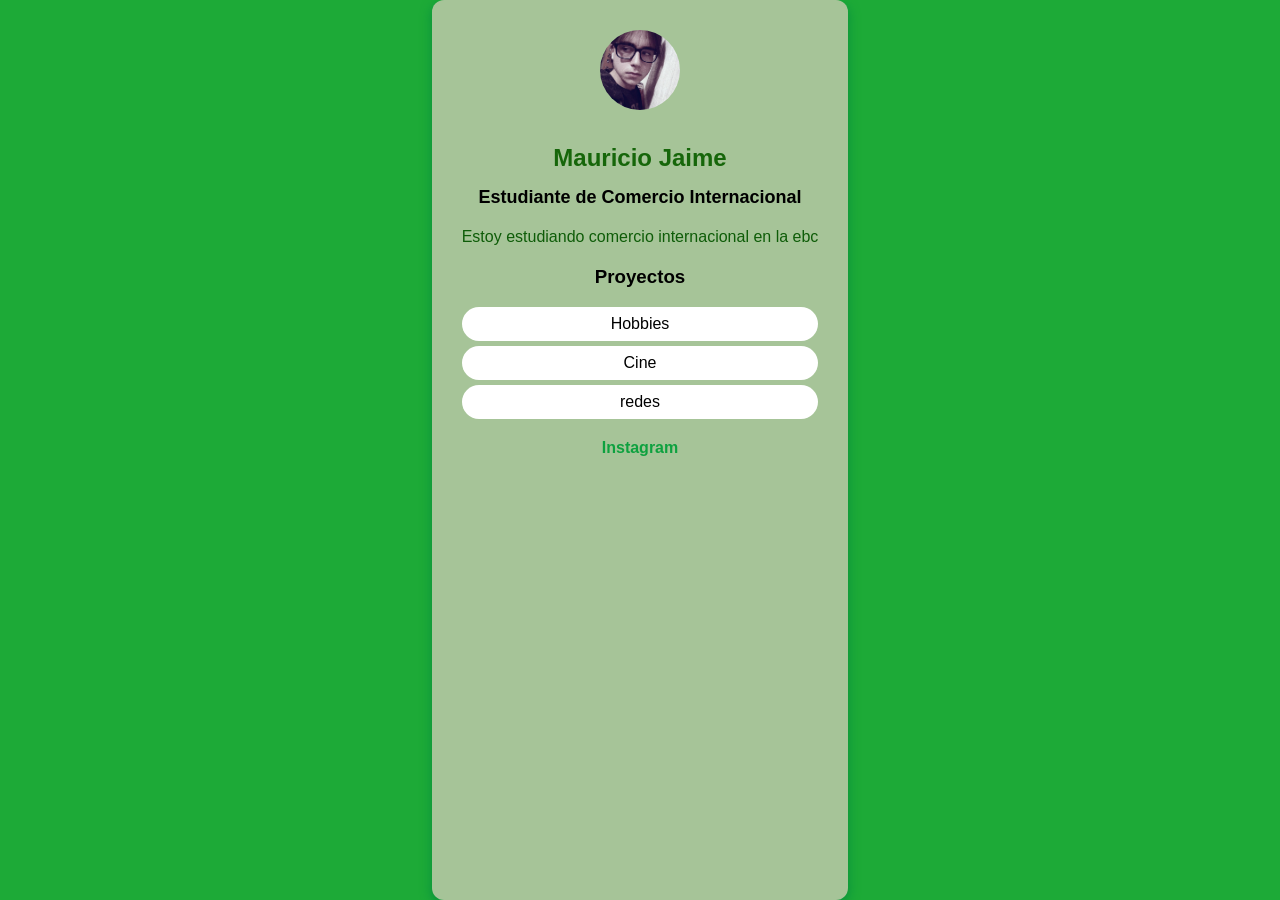
==== E1-mauriciojaime/index.HTML @ cc3342d2 "Add files via upload" ====
<!--En el html voy a darle estructura
a una aplicación de mi perfil profesional-->

<!--doctype esta etiqueta indica el tipo de documento-->

<!DOCTYPE html>
<!--html es para iniciar el documento-->
<html>
    <!--head es donde coloco las configuariones de html-->
<head>
    <!--la etiqueta de meta es un meta dato, la de UTF-8 la que permite caracteres 
    especiales-->
  <meta charset="UTF-8">
  <!--este metadato de copyright es para tener creditos del contenido-->
  <meta name="copyright" content="comercio">

  <!--la etiqueta link es para enlazar con archivos externos-->
   <!--aqui estoy enlazando el archivo de los estilos-->
  <link rel="stylesheet" href="style.css">  
</head> <!--hasta aqui viene el head-->

<!--AQUI INICIA BODY: es el cuerpo de la pagina web app o sitio web-->
<body>
    <div class="card">
       <img src="img/fotomau.jpeg" alt="foto Mau" width="140" height="140">
    <h1> Mauricio Jaime</h1>
     <h2> Estudiante de Comercio Internacional</h2>
     <p> Estoy estudiando comercio internacional en la ebc</p>
     <h3> Proyectos</h3>
     <ul> 
     <li> Hobbies</li>
     <li> Cine</li>
        <li> redes</li>
     </ul>
     <a href= "https://www.instagram.com/mjpz2007_?igsh=Ym1sZ2QxZDl6anNs&igsi=Ym1sZ2QxZDl6anNs&utm_source=qr"target="_blank">Instagram</a>
     
     
     </div>
</body>




</html>
---- E1-mauriciojaime/style.css ----
body {
background-color: rgb(29, 170, 55);
font-family: 'Frankin Gothic Medium','Arial Narrow', arial, sans-serif;
display:flex;
justify-content:center;
height: 100vh;
margin:0;
}


.card {
background-color: rgb(166, 196, 152);
border-radius: 12px;
box-shadow: 0 4px 12px rgb(6, 143, 61);
padding: 30px;
max-width: 400px;
text-align: center;
}

.card img {
border-radius: 50%;
width:80px;
height:80px;
object-fit: cover;
margin-bottom: 20px;
}

.card h1 {
  font-size: 24px;
  margin: 10px 0;
  color: #16660a;
}

.card h2 {
  font-size: 18px;
  color: #000000;
  margin-bottom: 20px;
}

.card p {
  font-size: 16px;
  color: #0e5c08;
  margin-bottom: 20px;
}

.card ul {
  list-style: none;
  padding:0;
  margin-bottom: 20px;
}

.card ul li {
  background-color:#ffffff;
  margin: 5px 0;
  padding:8px;
  border-radius: 20px;
}

.card a {
 text-decoration: none;
 color: #0ea13f;
 font-weight: bold;
}
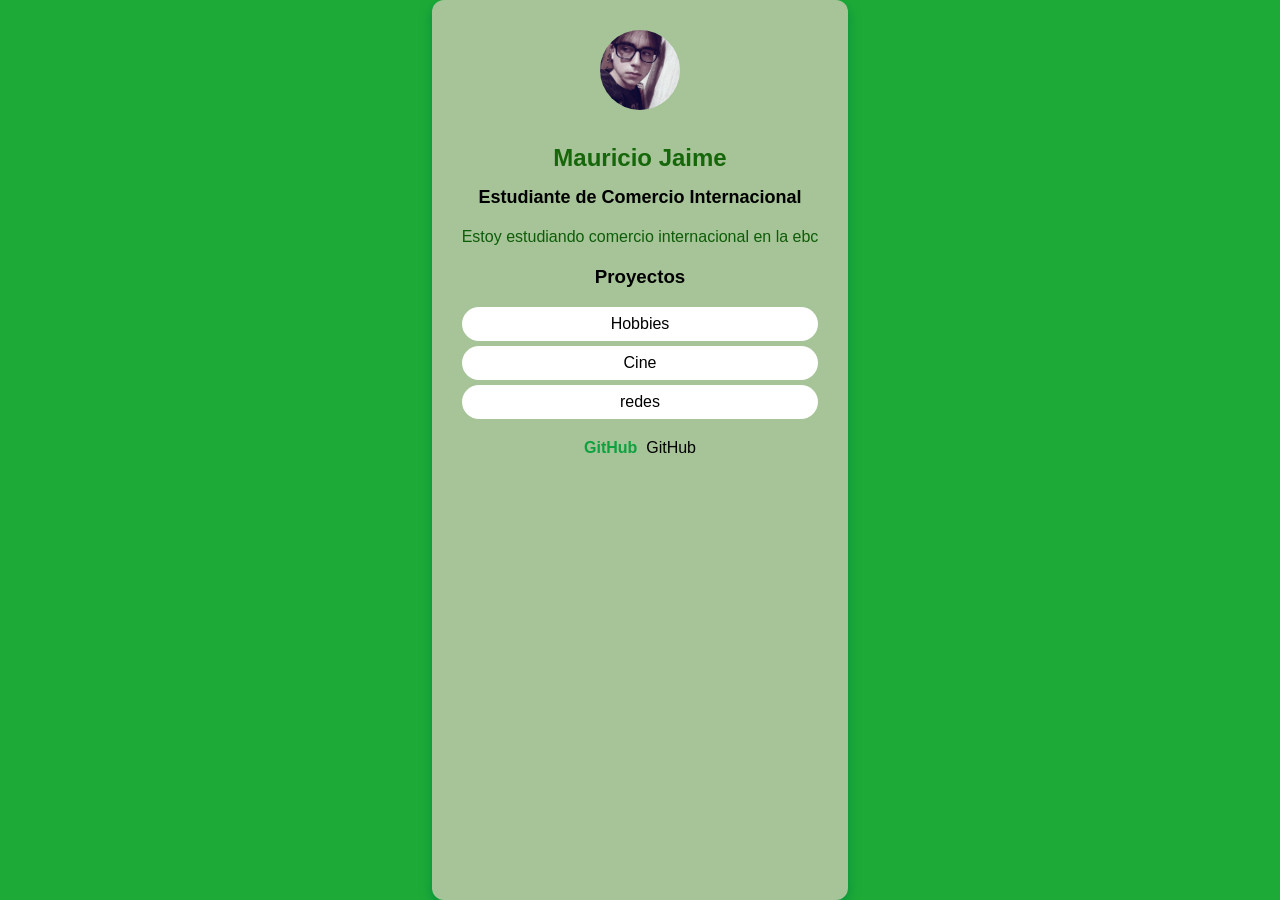
==== commit 0ab27fa6: "Update del entregable 1 en el index agregamos los links de favicon y font awesome para lograr visual" ====
--- a/E1-mauriciojaime/index.HTML
+++ b/E1-mauriciojaime/index.HTML
@@ -10,9 +10,16 @@
 <head>
     <!--la etiqueta de meta es un meta dato, la de UTF-8 la que permite caracteres 
     especiales-->
-  <meta charset="UTF-8">
+<meta charset="UTF-8">
   <!--este metadato de copyright es para tener creditos del contenido-->
-  <meta name="copyright" content="comercio">
+<meta name="copyright" content="comercio">
+
+
+   <!-- FAVICON -->
+  <link rel="icon" href="IMG/favicon.png" type="image/png">
+
+  <!-- Font Awesome para iconos -->
+  <link rel="stylesheet" href="https://cdnjs.cloudflare.com/ajax/libs/font-awesome/6.5.2/css/all.min.css">
 
   <!--la etiqueta link es para enlazar con archivos externos-->
    <!--aqui estoy enlazando el archivo de los estilos-->
@@ -32,7 +39,10 @@
      <li> Cine</li>
         <li> redes</li>
      </ul>
-     <a href= "https://www.instagram.com/mjpz2007_?igsh=Ym1sZ2QxZDl6anNs&igsi=Ym1sZ2QxZDl6anNs&utm_source=qr"target="_blank">Instagram</a>
+     <a href= "https://github.com/2007mjpz/Entregables-.git"target="_blank">GitHub</a>
+      <i class="fa-brands fa.GitHub"></i>
+       GitHub</a>
+     </i>
      
      
      </div>
--- a/E1-mauriciojaime/style.css
+++ b/E1-mauriciojaime/style.css
@@ -7,6 +7,11 @@
 margin:0;
 }
 
+.card:hover {
+  transform: translateY(-8px);
+
+  box-shadow: 0 10px 25px rgba(1, 84, 30, 0.5);
+}
 
 .card {
 background-color: rgb(166, 196, 152);
